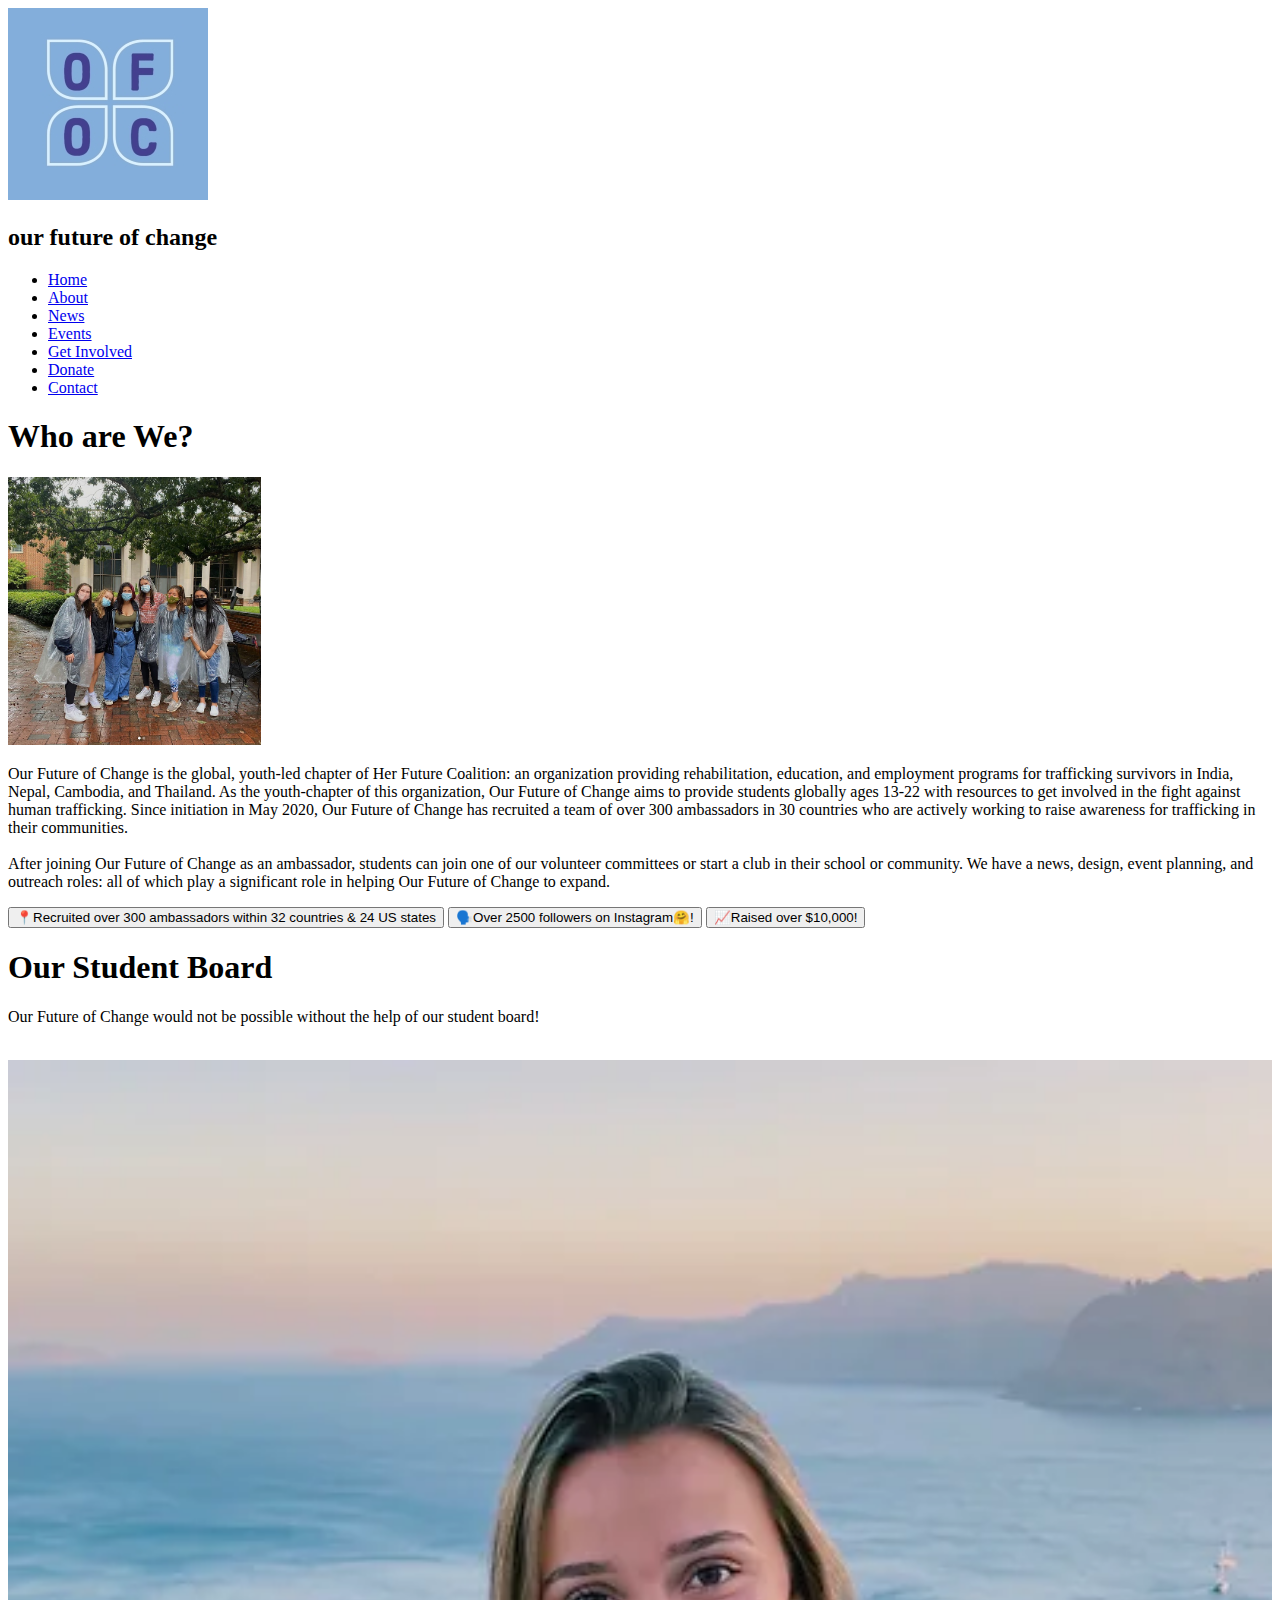
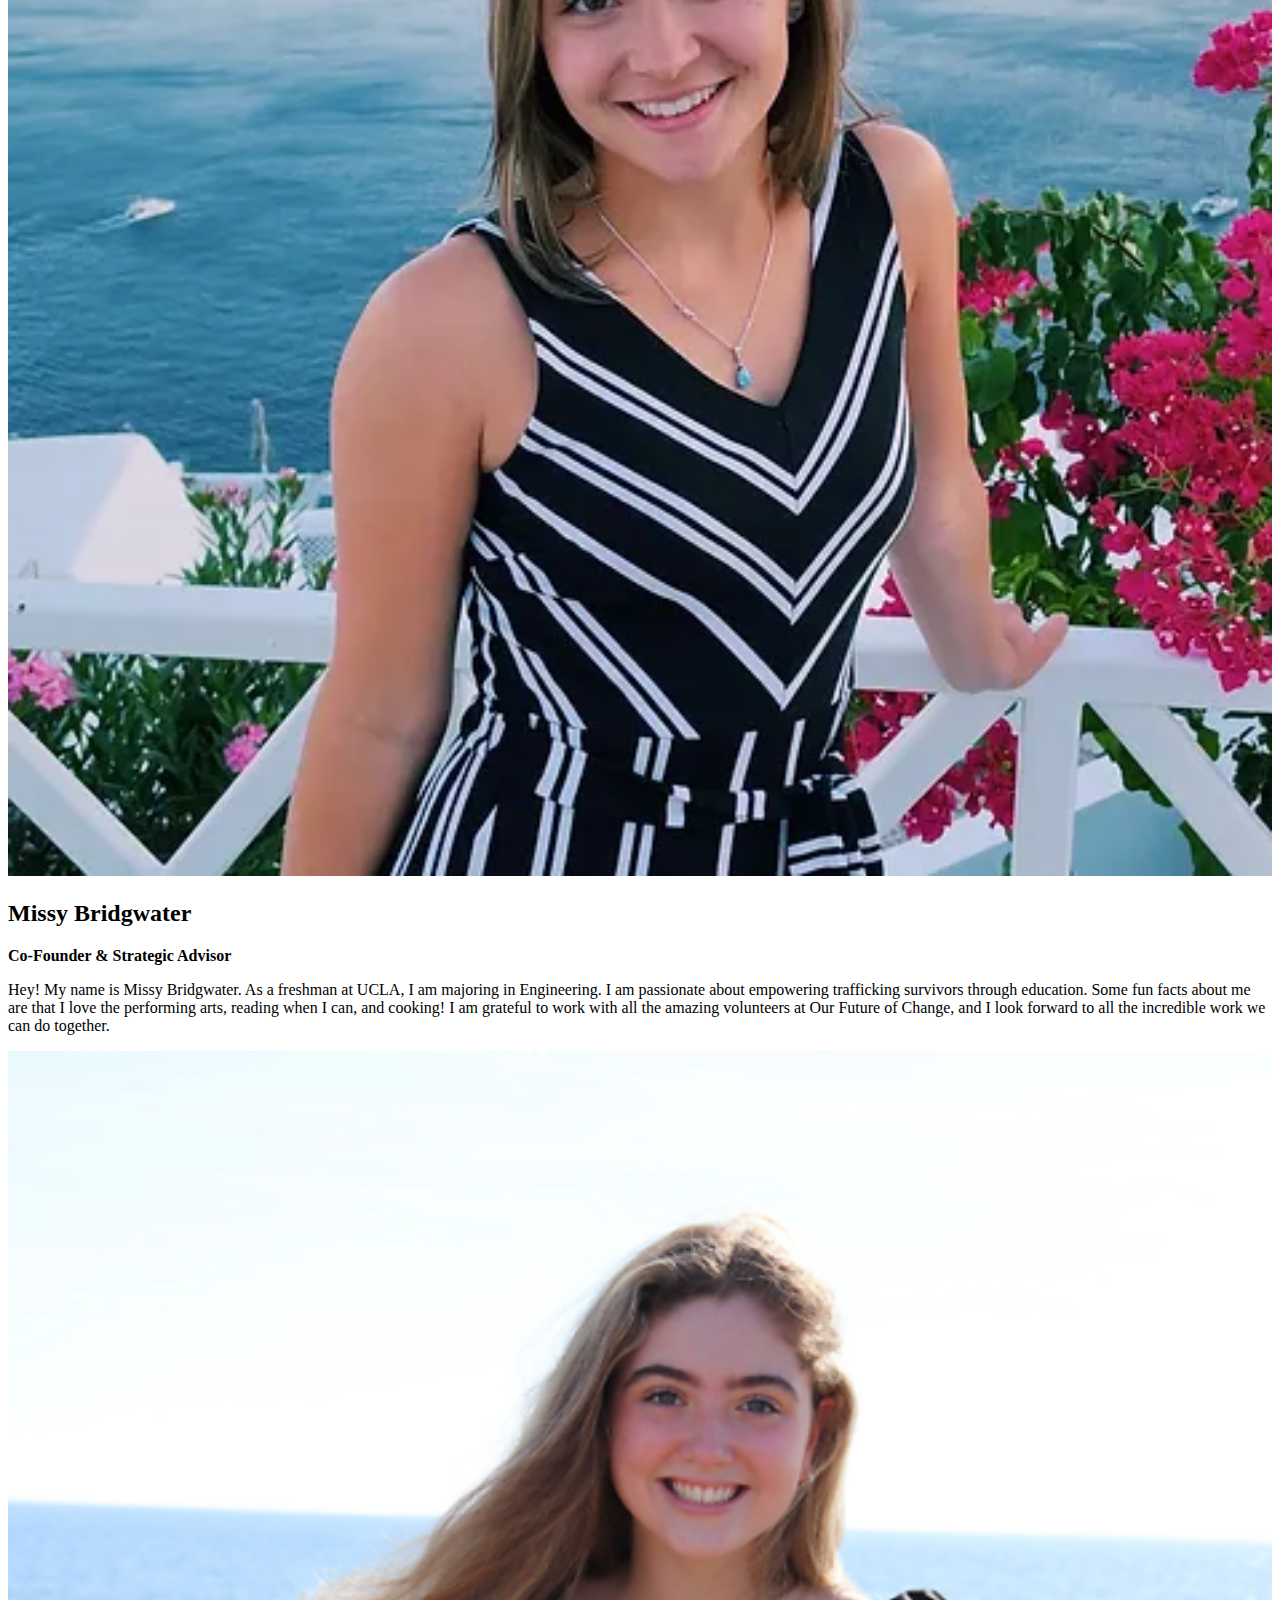
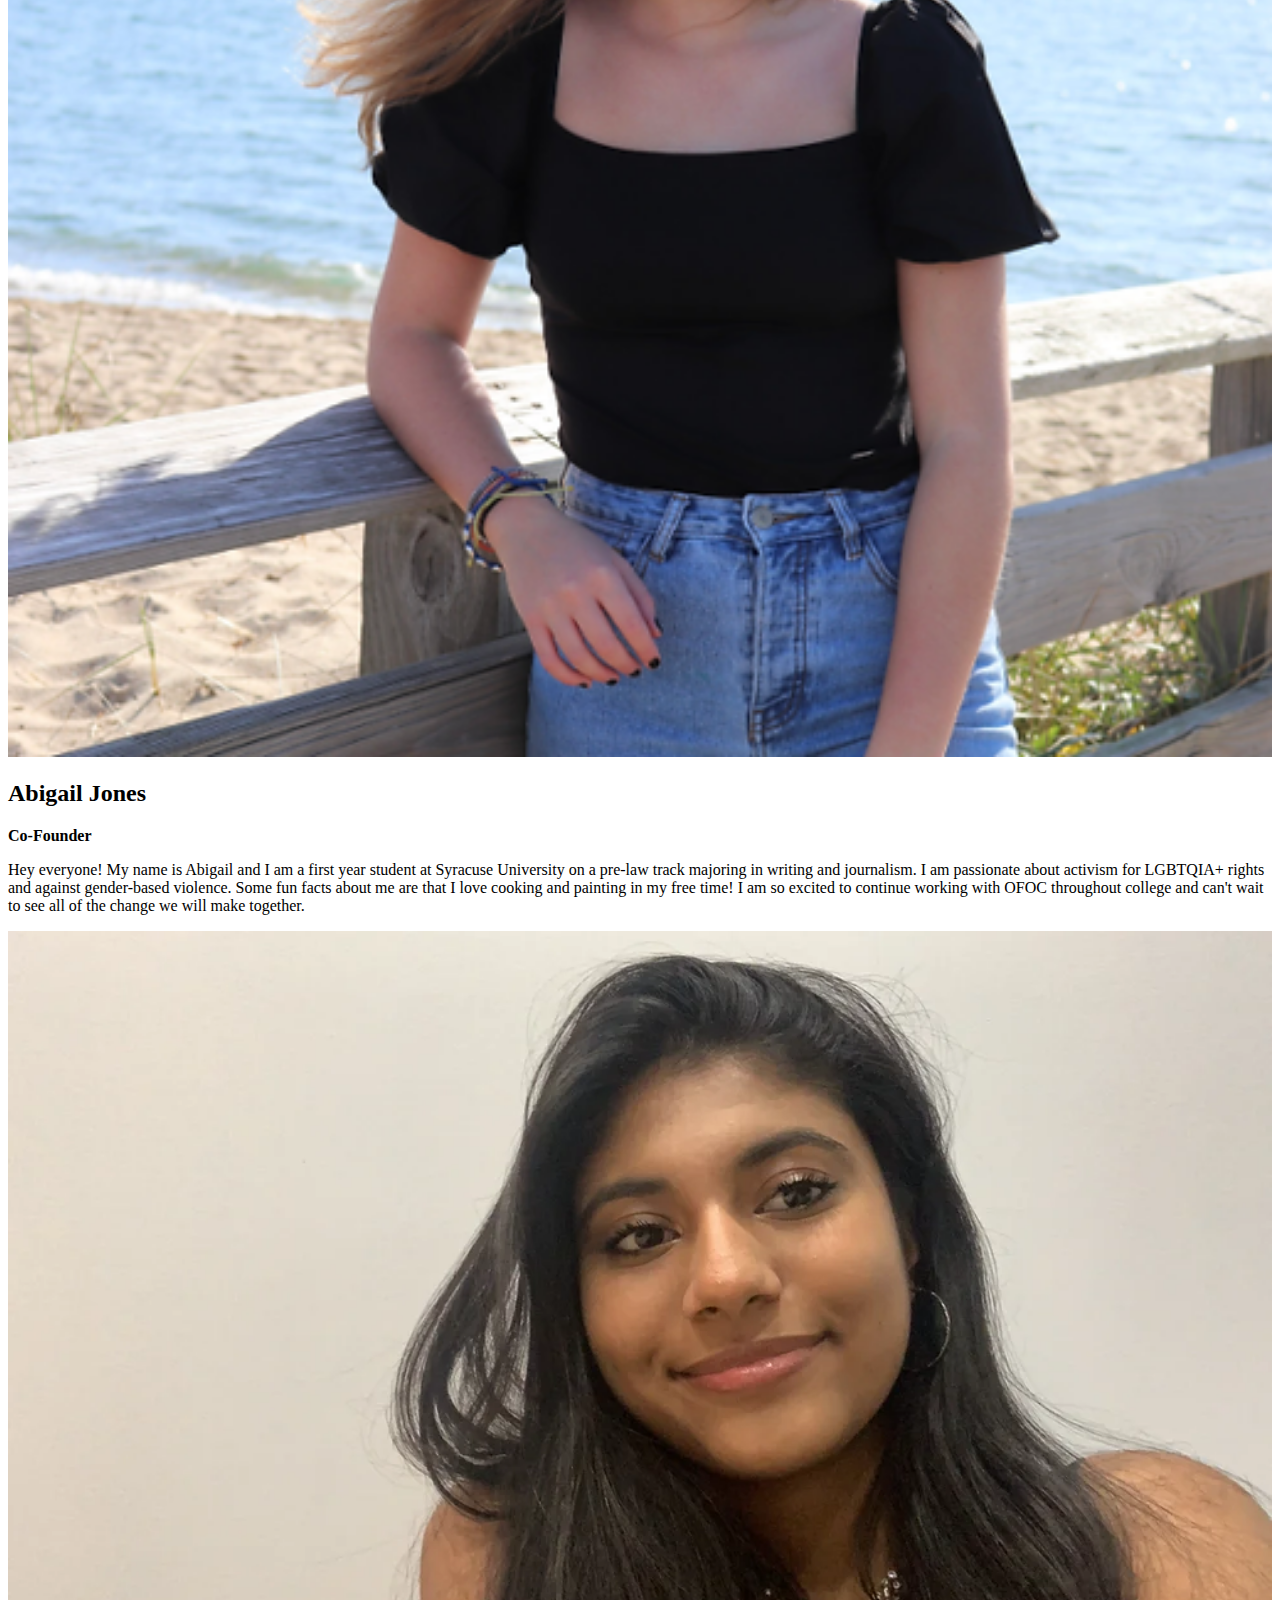
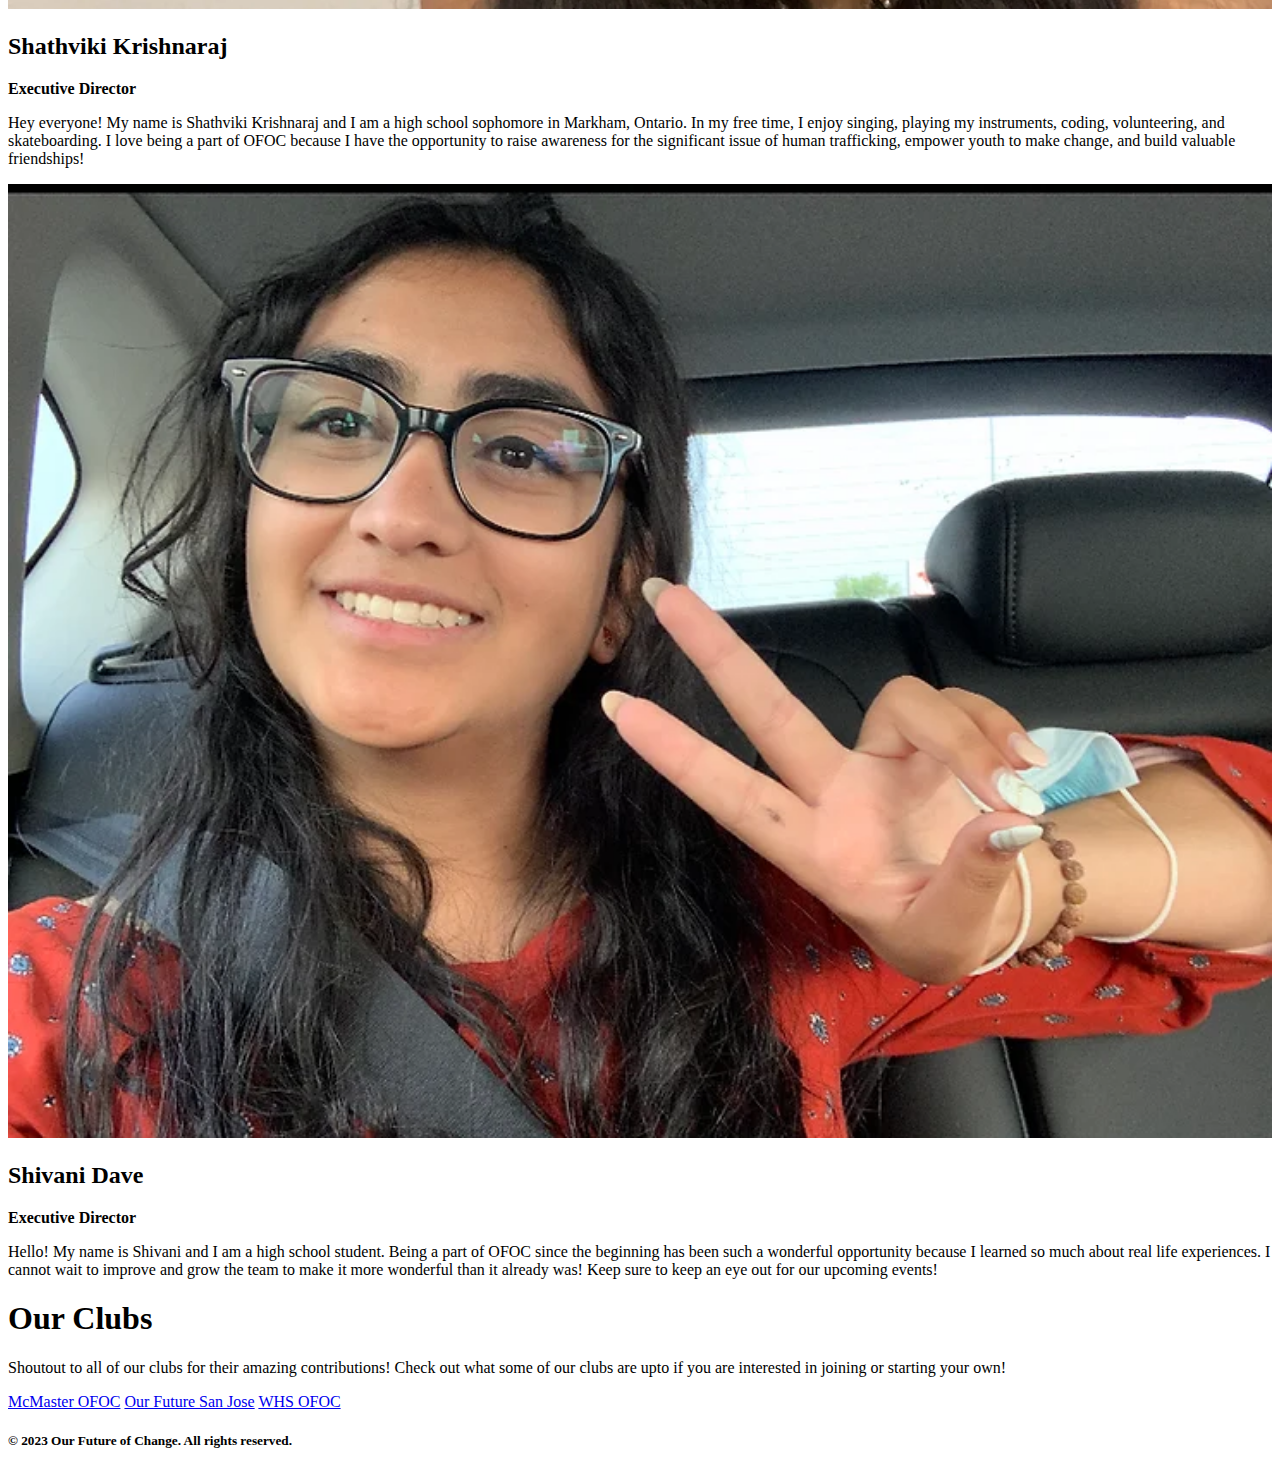
==== about.html @ 2cf80f9c "Add files via upload" ====
<!DOCTYPE html>
<html>
<head>
    <!-- Include your CSS stylesheet -->
    <link rel="stylesheet" href="src/styles.css" />
    <!-- Link to Google Fonts -->
    <link rel="preconnect" href="https://fonts.googleapis.com">
    <link rel="preconnect" href="https://fonts.gstatic.com" crossorigin>
    <link href="https://fonts.googleapis.com/css2?family=Abril+Fatface&display=swap" rel="stylesheet">

    <title>Our Future of Change</title>
    <meta charset="UTF-8" />
</head>
<body>

  <!-- Header Section -->
  <header class="header">
    <div class="container">
        <!-- Logo and Site Title -->
        <div class="logo-container">
            <img class="logo" src="src/images/logo.jpg" alt="OFOC Logo"/>
            <h2>our future of change</h2>
        </div>
        <!-- Navigation Links -->
        <ul class="nav-links">
            <li><a href="index.html">Home</a></li>
            <li><a href="about.html">About</a></li>
            <li><a href="news.html">News</a></li>
            <li><a href="events.html">Events</a></li>
            <li><a href="getinvolved.html">Get Involved</a></li>
            <li><a href="https://herfuturecoalition.networkforgood.com/projects/104706-our-future-of-change">Donate</a></li>
            <li><a href="contact.html">Contact</a></li>
        </ul>
    </div>
  </header>

    <!-- First Section --> 
        <section class="about">

            <h1>Who are We?</h1>

            <div class="image-and-text-container">
              <img src="src/images/about3.webp" style="width:20%">
              <div class="text-container">
                  <!-- Description -->
                  <p class="about-description">Our Future of Change is the global, youth-led chapter of Her Future 
                      Coalition: an organization providing rehabilitation, education, and employment programs for trafficking 
                      survivors in India, Nepal, Cambodia, and Thailand. As the youth-chapter of this organization, Our Future of 
                      Change aims to provide students globally ages 13-22 with resources to get involved in the fight against human 
                      trafficking. Since initiation in May 2020, Our Future of Change has recruited a team of over 300 ambassadors 
                      in 30 countries who are actively working to raise awareness for trafficking in their communities. <br><br>
                      After joining Our Future of Change as an ambassador, students can join one of our volunteer committees 
                      or start a club in their school or community. We have a news, design, event planning, and outreach roles: 
                      all of which play a significant role in helping Our Future of Change to expand.</p>
              </div>
          </div>

          <div class="impact-metrics">
            <button class="impact-button">📍Recruited over 300 ambassadors within 32 countries & 24 US states</button>
            <button class="impact-button">🗣️Over 2500 followers on Instagram🤗!</button>
            <button class="impact-button">📈Raised over $10,000!</button>
          </div>

        <!-- Second Section --> 
            <h1>Our Student Board</h1>
            <p class="about-description">Our Future of Change would not be possible without the help of our student board!</p>
            <br>

            <div class="row">
                <div class="bio">
                  <div class="card">
                    <img src="src/images/missy.webp" alt="Missy" style="width:100%">
                    <div class="about-container">
                      <h2>Missy Bridgwater</h2>
                      <p class="title"><b>Co-Founder & Strategic Advisor</b></p>
                      <p class="description">Hey! My name is Missy Bridgwater. As a freshman at UCLA, I am majoring in Engineering. I am passionate about empowering trafficking survivors through education. Some fun facts about me are that I love the performing arts, reading when I can, and cooking! I am grateful to work with all the amazing volunteers at Our Future of Change, and I look forward to all the incredible work we can do together.</p>
                    </div>
                  </div>
                </div>
              
                <div class="bio">
                  <div class="card">
                    <img src="src/images/abigail.webp" alt="Abigail" style="width:100%">
                    <div class="about-container">
                      <h2>Abigail Jones</h2>
                      <p class="title"><b>Co-Founder</b></p>
                      <p class="description">Hey everyone! My name is Abigail and I am a first year student at Syracuse University on a pre-law track majoring in writing and journalism. I am passionate about activism for LGBTQIA+ rights and against gender-based violence. Some fun facts about me are that I love cooking and painting in my free time! I am so excited to continue working with OFOC throughout college and can't wait to see all of the change we will make together.</p>
                    </div>
                  </div>
                </div>
              
                <div class="bio">
                  <div class="card">
                    <img src="src/images/shath.webp" alt="Shathviki" style="width:100%">
                    <div class="about-container">
                      <h2>Shathviki Krishnaraj</h2>
                      <p class="title"><b>Executive Director</b></p>
                      <p class="description">Hey everyone! My name is Shathviki Krishnaraj and I am a high school sophomore in Markham, Ontario. In my free time, I enjoy singing, playing my instruments, coding, volunteering, and skateboarding. I love being a part of OFOC because I have the opportunity to raise awareness for the significant issue of human trafficking, empower youth to make change, and build valuable friendships!</p>
                    </div>
                  </div>
                </div>

              <div class="bio">
                <div class="card">
                  <img src="src/images/shivani.webp" alt="Shivani" style="width:100%">
                  <div class="about-container">
                    <h2>Shivani Dave</h2>
                    <p class="title"><b>Executive Director</b></p>
                    <p class="description">Hello! My name is Shivani and I am a high school student. Being a part of OFOC since the beginning has been such a wonderful opportunity because I learned so much about real life experiences. I cannot wait to improve and grow the team to make it more wonderful than it already was! Keep sure to keep an eye out for our upcoming events!</p>
                  </div>
                </div>
              </div>
            </div>
        </div>

        <!-- Third Section --> 
        <h1>Our Clubs</h1>
        <p class="about-description">Shoutout to all of our clubs for their amazing contributions! Check out what some of our clubs are upto if you are interested in joining or starting your own!</p>

        <div class="club-buttons">
            <a href="https://www.instagram.com/mcmasterofoc/" class="club-button">McMaster OFOC</a>
            <a href="https://www.instagram.com/ofocsanjose/?hl=en&img_index=1" class="club-button">Our Future San Jose</a>
            <a href="https://www.instagram.com/whs.ofoc/" class="club-button">WHS OFOC</a>
        </div>
        

</section>

  <!-- Footer Section -->
  <footer class="footer">
      <div class="container">
          <!-- Copyright Notice -->
          <h5>&copy; 2023 Our Future of Change. All rights reserved.</h5>
      </div>
  </footer>
  
  <!-- Include your JavaScript file -->
  <script src="src/app.js"></script>
</body>
</html>
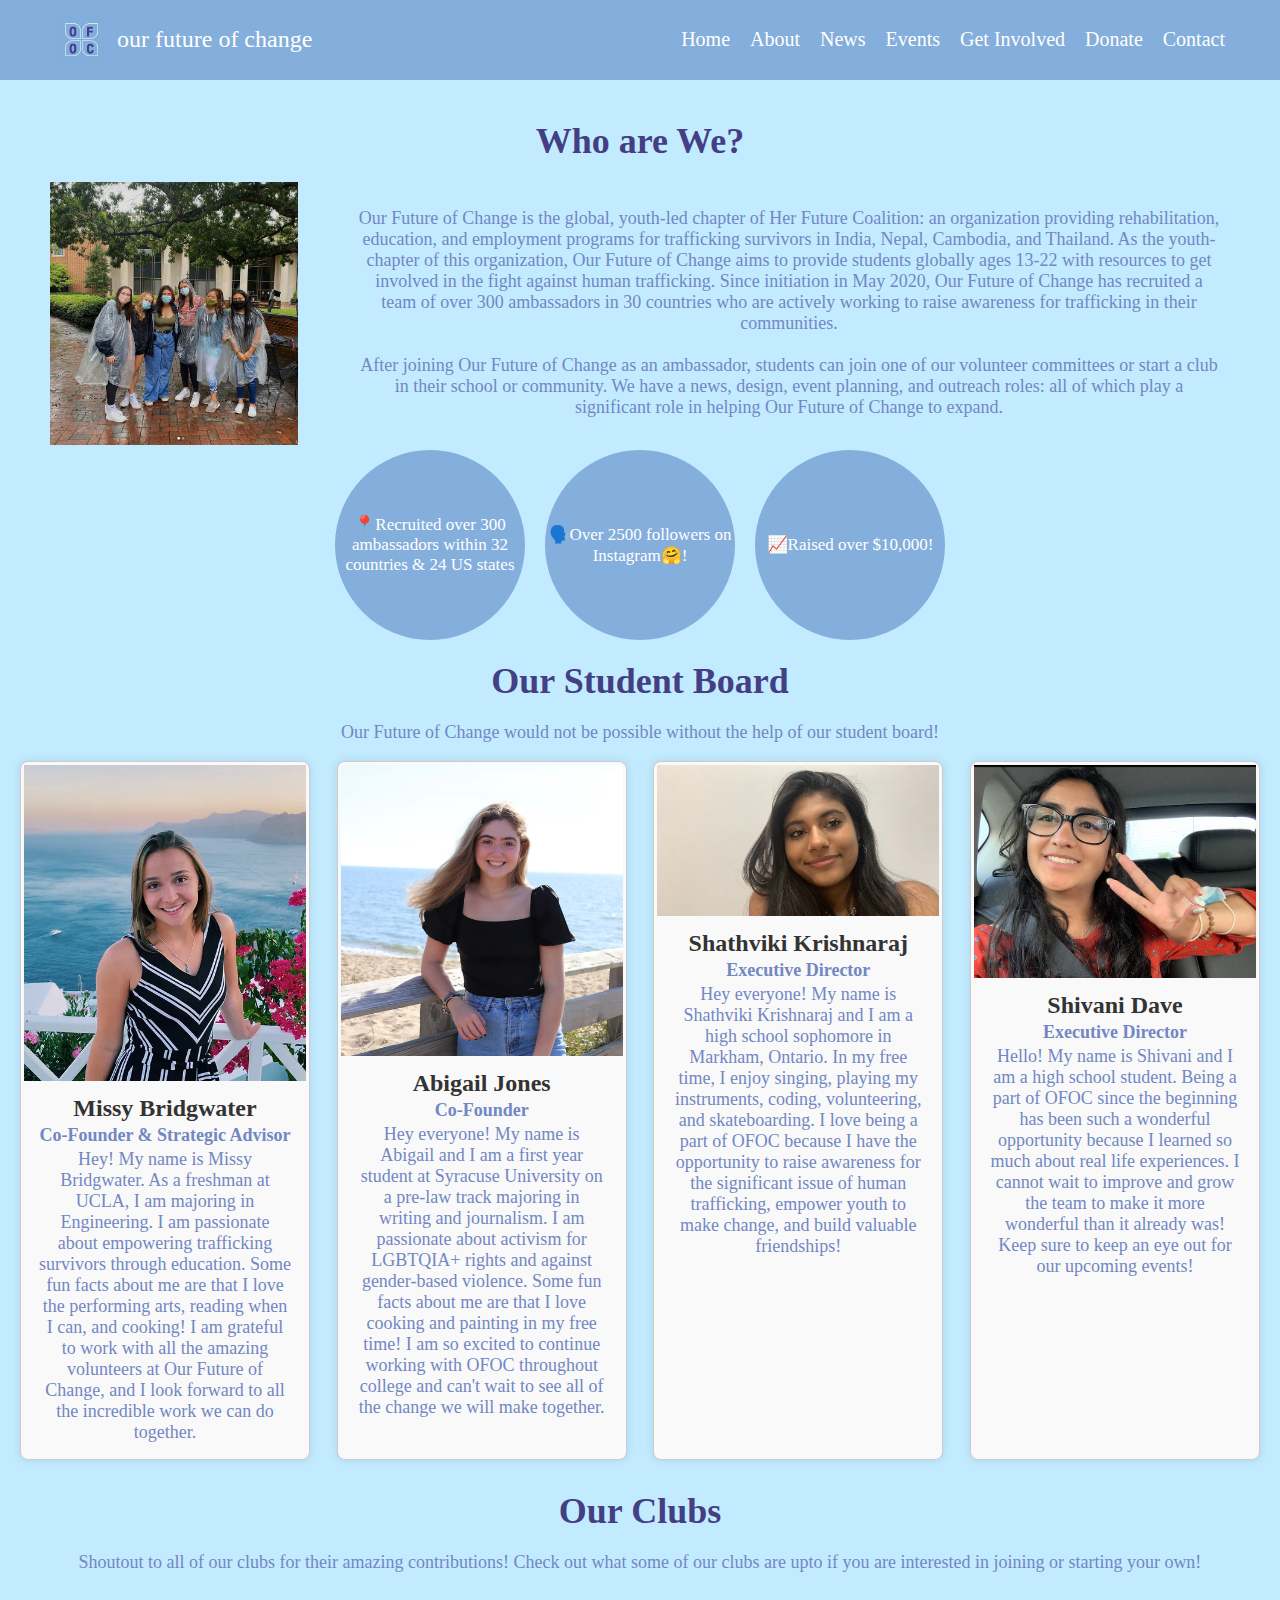
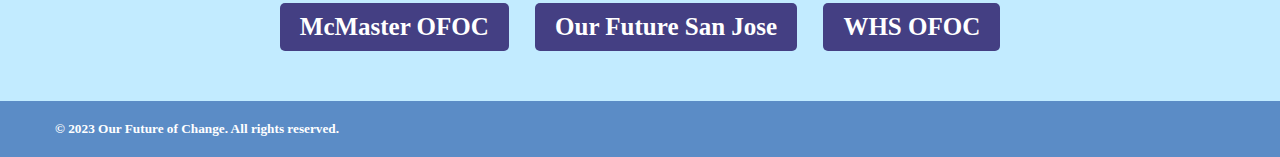
==== commit a7ee464f: "Update about.html" ====
--- a/about.html
+++ b/about.html
@@ -2,7 +2,7 @@
 <html>
 <head>
     <!-- Include your CSS stylesheet -->
-    <link rel="stylesheet" href="src/styles.css" />
+    <link rel="stylesheet" href="styles.css" />
     <!-- Link to Google Fonts -->
     <link rel="preconnect" href="https://fonts.googleapis.com">
     <link rel="preconnect" href="https://fonts.gstatic.com" crossorigin>
--- a/styles.css
+++ b/styles.css
@@ -0,0 +1,677 @@
+/* Reset styles */
+* {
+    margin: 0;
+    padding: 0;
+    box-sizing: border-box;
+}
+
+/* Basics */
+body {
+    background-color: #f5f5f5;
+    color: #333;
+}
+
+/* Header */
+header {
+    background-color: #84aedb;
+    color: #fff;
+    padding: 15px 0;
+}
+
+.container {
+    display: flex;
+    justify-content: space-between;
+    align-items: center;
+    max-width: 1200px;
+    margin: 0 auto;
+    padding: 0 15px;
+    position: relative; /* Set the container as a positioning context */
+}
+
+.logo-container {
+    display: flex;
+    align-items: center;
+}
+
+.logo {
+    max-height: 50px;
+    margin-right: 10px;
+}
+
+.logo-container h2 {
+    font-size: 24px;
+    color: #fff;
+    font-weight: 500;
+    margin: 0;
+}
+
+.nav-links {
+    list-style: none;
+    display: flex;
+    align-items: center;
+    margin: 0;
+    padding: 0;
+}
+
+.nav-links li {
+    margin-left: 20px;
+}
+
+.nav-links a {
+    text-decoration: none;
+    color: #fff;
+    font-size: 20px;
+    transition: color 0.3s ease-in-out;
+}
+
+.nav-links a:hover {
+    color: #443f83;
+}
+
+/* Hero section */
+.hero {
+    background-color: white;
+    padding: 50px 0; /* Adjust the top and bottom padding */
+    text-align: center;
+}
+
+.hero img.logo {
+    max-width: 100%;
+    margin-bottom: 30px;
+}
+
+.hero h1 {
+    font-size: 48px;
+    margin-bottom: 20px;
+}
+
+.hero p {
+    font-size: 18px;
+    line-height: 1.6;
+}
+
+/* Image and text positioning */
+.container img {
+    max-width: 100%; /* Ensure the image doesn't exceed its container width */
+    display: block;
+}
+
+.container h1 {
+    position: absolute; /* Position the text absolutely within the container */
+    top: 20%; /* Position the text 50% from the top */
+    left: 50%; /* Position the text 50% from the left */
+    transform: translate(-50%, -50%); /* Center the text within the container */
+    color: #443f83; 
+    padding: 10px 20px;
+    border-radius: 5px;
+    font-size: 48px;
+}
+
+.container p {
+    position: absolute; /* Position the text absolutely within the container */
+    top: 50%; /* Position the text 50% from the top */
+    left: 50%; /* Position the text 50% from the left */
+    transform: translate(-50%, -50%); /* Center the text within the container */
+    background-color: white; /* Add a semi-transparent background for better readability */
+    color: #7287c3;
+    padding: 10px 20px;
+    border-radius: 5px;
+    font-size: 20px;
+}
+
+.button {
+    position: absolute; /* Position the text absolutely within the container */
+    top: 75%; /* Position the text 50% from the top */
+    left: 45%; /* Position the text 50% from the left */
+    display: inline-block;
+    padding: 10px 20px;
+    background-color: #84aedb;
+    color: white;
+    text-decoration: none;
+    border-radius: 5px;
+    transition: background-color 0.3s ease-in-out;
+    font-size: 15px;
+}
+
+.button:hover {
+    background-color: #5b8cc6;
+}
+
+/* ABOUT PAGE */
+.about {
+    background-color: #c2ebff;
+    padding: 20px; /* Padding around the content */
+    display: flex;
+    flex-direction: column;
+    align-items: center;
+    text-align: center;
+}
+
+.about-description {
+    font-size: 18px;
+    margin-bottom: 10px;
+}
+
+.about h1 {
+    font-size: 36px;
+    margin: 20px 0;
+    color: #443f83;
+}
+
+.about p {
+    font-size: 18px;
+    color: #7287c3; /* Slightly darker text color for descriptions */
+    margin: 0 40px;
+}
+
+.image-and-text-container {
+    display: flex; /* Use flexbox to align items horizontally */
+    align-items: center; /* Vertically center align items */
+}
+
+.image-and-text-container img {
+    margin-left: 30px;
+    width: 20%;
+}
+
+.text-container {
+    flex: 1; /* Allow the text container to expand and take remaining space */
+    padding-left: 20px; /* Add some spacing between the image and text */
+}
+
+.impact-metrics {
+    margin-top: 5px;
+    display: flex;
+    flex-wrap: wrap;
+    justify-content: space-around;
+}
+  
+.impact-button {
+    width: 190px;
+    height: 190px;
+    text-align: center;
+    border-radius: 50%; /* Make the shape circular */
+    font-size: 17px;
+    background-color: #84aedb;
+    color: #fff;
+    border: none;
+    cursor: pointer;
+    transition: background-color 0.3s ease;
+    font-family: 'EB Garamond', serif;
+    align-items: center;
+}
+  
+.impact-button + .impact-button {
+    margin-left: 20px; /* Adjust the margin as needed */
+}
+
+.impact-button:hover {
+    background-color: #CCCCFF;
+}
+
+/* Adjustments for small screens */
+@media screen and (max-width: 700px) {
+    .bio {
+        width: 100%;
+        margin-right: 0;
+        margin-bottom: 20px; /* Add space between bios on smaller screens */
+    }
+}
+
+/* Ensure bios are displayed side by side */
+.row {
+    display: flex;
+    flex-wrap: wrap;
+    justify-content: space-between;
+}
+
+.bio {
+    width: calc(25% - 20px); /* Adjust the width of each bio card */
+    border: 1px solid #ccc;
+    border-radius: 5px;
+    padding: 3px;
+    background-color: #f9f9f9;
+    margin-bottom: 10px; /* Add space between bios */
+    box-sizing: border-box;
+    display: flex;
+    flex-direction: column;
+    box-shadow: 0px 0px 10px rgba(0, 0, 0, 0.1); /* Add a subtle shadow */
+    border-radius: 8px; /* Rounded corners */
+    transition: transform 0.3s, box-shadow 0.3s; /* Smooth scaling and shadow on hover */
+}
+
+.bio-img {
+    width: 100%; /* Adjust image width */
+    border-radius: 5px 5px 0 0; /* Rounded corners for the top */
+    object-fit: cover; /* Maintain aspect ratio */
+}
+
+.about-container {
+    padding: 10px;
+}
+
+.bio:hover {
+    transform: scale(1.05); /* Enlarge on hover */
+    box-shadow: 0px 0px 20px rgba(0, 0, 0, 0.2); /* Increase shadow on hover */
+}
+
+.about-container p {
+    margin: 3px 5px; /* Adjust margins for the text elements */
+}
+
+.club-buttons {
+    display: inline-block;
+    padding: 10px 20px;
+    margin: 10px;
+    text-decoration: none;
+    border-radius: 20px;
+    font-weight: bold;
+    transition: background-color 0.3s ease;
+    font-size: 25px;
+    color: #CCCCFF;
+}
+
+.club-button {
+    padding: 10px 20px;
+    margin-left: -400px;
+    margin: 10px;
+    background-color: #443f83;
+    color: #fff;
+    text-decoration: none;
+    border-radius: 5px;
+    display: inline-block;
+    transition: background-color 0.3s ease;
+}
+
+.club-button:hover {
+    background-color: #CCCCFF;
+}
+
+/* NEWS PAGE */
+.news {
+    background-color: #c2ebff;
+    padding: 20px; /* Padding around the content */
+    display: flex;
+    flex-direction: column;
+    align-items: center;
+    text-align: center;
+}
+
+.news-title {
+    font-size: 36px;
+    margin: 20px 0;
+    color: #443f83;
+}
+
+.news-articles {
+    display: flex; /* Use flexbox to create a row layout */
+    flex-wrap: wrap; /* Enable wrapping of flex items */
+    gap: 10px; /* Define space between images */
+    justify-content: center; /* Center items horizontally */}
+
+.news-articles img {
+    margin-top: 5px;
+    margin-right: 10px; /* Add margin to the right of each image for space */
+}
+
+.news-title p {
+   font-size: 24px;
+}
+
+/* To prevent margin being applied to the last image */
+.news-articles img:last-child {
+    margin-right: 0;
+}
+
+.news-articles a {
+    flex: 1 0 calc(30% - 10px); /* Adjust the width of each image container */
+    /* The above calculation ensures 3 images per row with space between them */
+    margin-bottom: 10px; /* Optional margin between rows of images */
+}
+
+/* EVENTS PAGE */
+.events {
+    background-color: #c2ebff;
+    padding: 20px; /* Padding around the content */
+    display: flex;
+    flex-direction: column;
+    align-items: center;
+    text-align: center;
+}
+
+.events h1 {
+    font-size: 36px;
+    margin: 20px 0;
+    color: #443f83;
+}
+
+.event-title {
+    font-size: 25px;
+    margin: 20px 0;
+    color: black; 
+}
+
+.event-description {
+    font-size: 20px;
+    margin: 20px 0;
+    color: #5b8cc6; 
+    line-height: 1.5;
+}
+
+.events-images {
+    /* Flexbox styles for the image row */
+    display: flex;
+    justify-content: center; /* Center the images horizontally */
+    gap: 10px; /* Adjust space between images */
+    margin-top: 10px; /* Add margin as needed */
+}
+
+.dare-videos {
+    display: flex;
+    flex-wrap: wrap;
+    gap: 5px; /* Adjust the gap between video items */
+    justify-content: center;
+}
+
+.video-item {
+    width: calc(20.33% - 15px); /* Adjust the width of each video container */
+    max-width: 300px; /* Adjust maximum width */
+    text-align: center;
+}
+
+.video-item p {
+    margin-top: 5px;
+    text-align: center; /* Align the description text */
+}
+
+.dashed-line {
+    border-top: 1px dashed #000; /* Adjust thickness and color as needed */
+    width: 100%; /* Set the width as needed */
+    margin: 20px 0; /* Adjust margin as needed */
+}
+
+/* GET INVOLVED PAGE */
+.get-involved {
+    background-color: #c2ebff;
+    display: flex;
+    flex-direction: column;
+    align-items: center;
+    text-align: center;
+}
+
+.get-involved h1 {
+    font-size: 40px;
+    margin: 30px 0 5px 0;
+    color: #443f83;
+}
+
+.gi-one,
+.gi-two,
+.gi-three {
+    display: flex;
+    background-color: #F0FFFF;
+    border-radius: 10px;
+    padding: 20px;
+    margin: 10px;
+    text-align: center;
+    flex: 1;
+    max-width: calc(90% - 100px); /* Adjust the max-width here to make boxes wider */
+}
+.gi-text{
+    display: flex;
+    flex-direction: column;
+    align-items: center;
+    text-align: center;
+}
+.gi-image {
+    width: auto;
+    min-width: 250px;
+    max-width: 100%;
+    border-radius: 30%;
+    margin-bottom: 10px;
+}
+
+.gi-title {
+    font-size: 20px;
+    color: #443f83;
+    margin-left: -150px;
+    margin-bottom: 10px;
+}
+
+.gi-description {
+    font-size: 18px;
+    margin: 14px;
+    text-align:left;
+}
+
+.gi-button {
+    padding: 10px 10px;
+    margin: 10px;
+    background-color: #443f83;
+    color: #fff;
+    text-decoration: none;
+    border-radius: 5px;
+    display: inline-block;
+    transition: background-color 0.3s ease;
+    margin-left: -170px; /* Adjust this value to move the button to the left */
+}
+
+.gi-button:hover {
+    background-color: #CCCCFF;
+}
+
+/* Style for the "Hear from Past Ambassadors" section */
+.past-ambassadors {
+    padding: 50px 0;
+    text-align: center;
+}
+
+.past-header {
+    font-size: 36px;
+    margin-bottom: 20px;
+    color: #443f83; /* Dark text color */
+}
+
+/* Style for individual past ambassador sections */
+.past-section {
+    display: inline-block;
+    width: 300px; /* Adjust the size as needed */
+    margin: 20px; /* Adjust the spacing as needed */
+    text-align: left;
+    padding: 20px;
+    background-color: #fff; /* Background color for the section */
+    box-shadow: 0px 0px 10px rgba(0, 0, 0, 0.1); /* Add a subtle shadow */
+    border-radius: 8px; /* Rounded corners */
+    transition: transform 0.3s, box-shadow 0.3s; /* Smooth scaling and shadow on hover */
+}
+
+.past-section:hover {
+    transform: scale(1.05); /* Enlarge on hover */
+    box-shadow: 0px 0px 20px rgba(0, 0, 0, 0.2); /* Increase shadow on hover */
+}
+
+.past-section h5 {
+    font-size: 24px;
+    margin: 10px 0;
+    color: #333; /* Dark text color for names */
+}
+
+/* Style the italicized text using a class */
+.italic-text {
+    font-style: italic; /* Italicize the text */
+    color: #5b8cc6; /* Set a different color for the text */
+}
+
+.past-section p {
+    font-size: 18px;
+    color: #CCCCFF; /* Slightly darker text color for descriptions */
+    margin: 0;
+}
+
+/* Center the content within the sections */
+.past-section div {
+    display: flex;
+    flex-direction: column;
+    align-items: flex-start;
+    height: 100%;
+    padding: 10px;
+}
+
+/* FAQ */
+section.faq{
+    background-color: #c2ebff;
+    display: flex;
+    flex-flow: column nowrap;
+    
+}
+
+/* Title of the section */
+.faq-title{
+    text-align: center;
+    margin-bottom: 15px;
+    font-size:2rem;
+    color: #5b8cc6;
+}
+
+/*question boxes*/
+.question{
+    display: flex; /* keep questions in a colum */
+    align-items: center;
+    background-color: #F0FFFF;
+    margin: 0 100px 5px 100px;
+    border-bottom: 2px solid #5b8cc6;
+    box-shadow: 0px 0px 10px rgba(0, 0, 0, 0.1);
+    height: 90px;
+    position: relative;
+}
+
+.question h3{
+    margin-left: 25px;
+    color: #443f83;
+}
+
+.question:hover{
+    background-color: #5b8cc6;
+}
+
+.question:hover h3{
+    color: white;
+}
+
+.question:hover .arrow{
+   fill: white;
+}
+
+/* Arrow */
+.arrow{
+    position: absolute;
+    fill: #443f83;
+    left: 93%;
+    cursor: pointer;
+    transition: width 0.5s ease-in-out, height 0.5s ease-in-out;
+}
+
+/* answer */
+.answer{
+    background-color: white;
+    margin: 0 100px 5px 100px;
+    box-shadow: 0px 0px 10px rgba(0, 0, 0, 0.1);
+    max-height: none;
+    overflow: hidden;
+    display:none
+}
+
+.answer-text{
+    display: flex;
+    align-items: center;
+    line-height: 1.5;
+    margin: 5px;
+}
+
+/*enlarge when arrow is hovered */
+.arrow svg:hover{
+    width: 55px;
+    height: 55px;
+}
+
+/* CONTACT PAGE */
+.contact {
+    background-color: #c2ebff;
+    padding: 50px 0;
+    height: 80vh;
+    text-align: center;
+}
+
+.contact-container {
+    background-color: #fff;
+    padding: 20px;
+    border-radius: 10px;
+    box-shadow: 0 0 10px rgba(0, 0, 0, 0.2);
+    margin: 0 auto;
+    max-width: 600px;
+}
+
+.contact h1 {
+    font-size: 36px;
+    margin-bottom: 20px;
+    color: #443f83; /* Dark blue */
+}
+
+.contact p {
+    font-size: 22px;
+    color: #5b8cc6; /* Dark blue */
+    margin-bottom: 20px; /* Add margin below paragraphs */
+}
+
+/* Button Styling */
+.contact-button {
+    display: inline-block;
+    padding: 10px 20px;
+    background-color: #CCCCFF;
+    color: #fff;
+    text-decoration: none;
+    border-radius: 10px;
+    transition: background-color 0.3s ease;
+    margin-top: 5px; /* Add margin to create space between the button and the paragraph */
+}
+
+.contact-button:hover {
+    background-color: #443f83;
+}
+
+.socials {
+    margin-top: 25px;
+    display: flex;
+    justify-content: center;
+}
+
+.social {
+    margin: 0 10px;
+    width: 110px; /* Increase button size */
+    height: 110px; /* Increase button size */
+    display: flex;
+    justify-content: center;
+    align-items: center;
+    border-radius: 50%;
+    background-color: #7287c3;
+    transition: background-color 0.3s ease;
+}
+
+/* Increase the size of the SVG icons */
+.social svg {
+    fill: #ffffff;
+    width: 50px; /* Adjust the icon size */
+    height: 50px; /* Adjust the icon size */
+}
+
+.social:hover {
+    background-color: #84aedb;
+}
+
+/* Footer */
+.footer {
+    background-color: #5b8cc6;
+    color: white;
+    padding: 20px 0;
+    justify-content: center;
+}